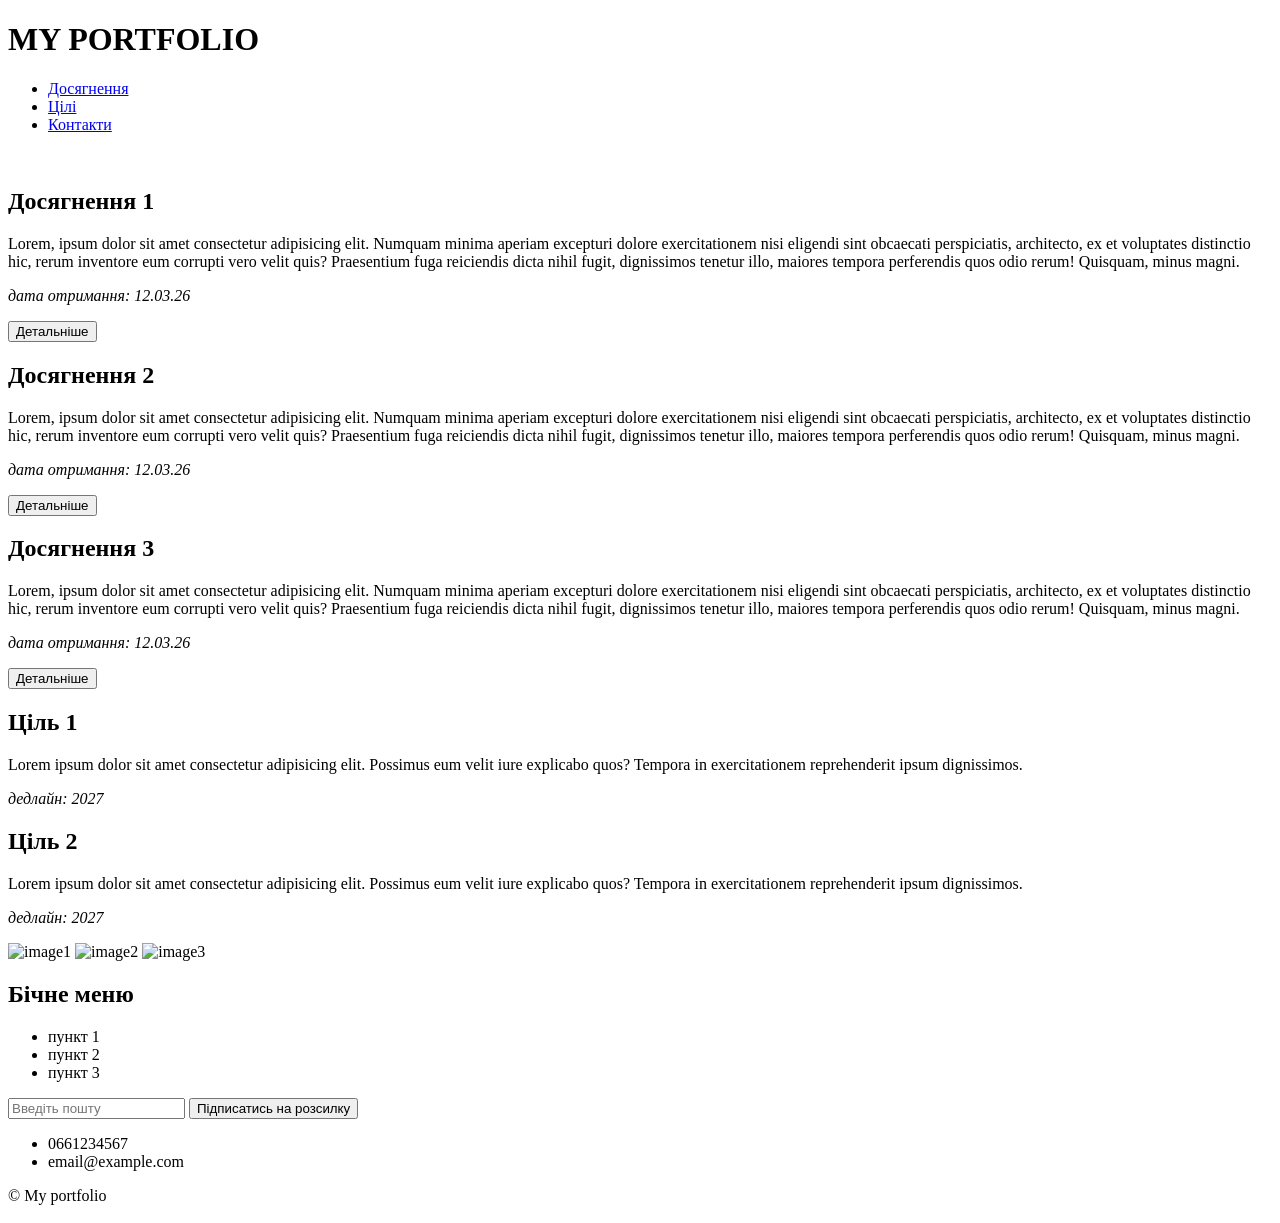
==== index.html @ c8e2ea29 "lab2" ====
<!doctype html>
<html lang="en">
  <head>
    <meta charset="UTF-8" />
    <meta name="viewport" content="width=device-width, initial-scale=1.0" />
    <title>Моє портфоліо</title>

    <style>
      html {
        scroll-behavior: smooth;
      }
    </style>
  </head>
  <body>
    <header>
      <h1>MY PORTFOLIO</h1>
      <nav>
        <ul>
          <li>
            <a href="#achievments"> Досягнення </a>
          </li>
          <li>
            <a href="#targets">Цілі</a>
          </li>
          <li>
            <a href="#contacts"> Контакти </a>
          </li>
        </ul>
      </nav>
      <div>
        <picture>
          <source
            media="(min-width: 1200px)"
            srcset="https://picsum.photos/1200/300"
          />
          <source
            media="(min-width: 800px)"
            srcset="https://picsum.photos/800/400"
          />
          <source
            media="(min-width: 600px)"
            srcset="https://picsum.photos/600/600"
          />
          <img src="https://picsum.photos/1400/400" style="width: auto" />
        </picture>
      </div>
    </header>

    <main>
      <!-- Секція 1 мої досягнення -->
      <section id="achievments">
        <article>
          <h2>Досягнення 1</h2>
          <p>
            Lorem, ipsum dolor sit amet consectetur adipisicing elit. Numquam
            minima aperiam excepturi dolore exercitationem nisi eligendi sint
            obcaecati perspiciatis, architecto, ex et voluptates distinctio hic,
            rerum inventore eum corrupti vero velit quis? Praesentium fuga
            reiciendis dicta nihil fugit, dignissimos tenetur illo, maiores
            tempora perferendis quos odio rerum! Quisquam, minus magni.
          </p>
          <p>
            <i> дата отримання: 12.03.26 </i>
          </p>
          <div>
            <button type="button">Детальніше</button>
          </div>
        </article>
        <article>
          <h2>Досягнення 2</h2>
          <p>
            Lorem, ipsum dolor sit amet consectetur adipisicing elit. Numquam
            minima aperiam excepturi dolore exercitationem nisi eligendi sint
            obcaecati perspiciatis, architecto, ex et voluptates distinctio hic,
            rerum inventore eum corrupti vero velit quis? Praesentium fuga
            reiciendis dicta nihil fugit, dignissimos tenetur illo, maiores
            tempora perferendis quos odio rerum! Quisquam, minus magni.
          </p>
          <p>
            <i> дата отримання: 12.03.26 </i>
          </p>
          <div>
            <button type="button">Детальніше</button>
          </div>
        </article>
        <article>
          <h2>Досягнення 3</h2>
          <p>
            Lorem, ipsum dolor sit amet consectetur adipisicing elit. Numquam
            minima aperiam excepturi dolore exercitationem nisi eligendi sint
            obcaecati perspiciatis, architecto, ex et voluptates distinctio hic,
            rerum inventore eum corrupti vero velit quis? Praesentium fuga
            reiciendis dicta nihil fugit, dignissimos tenetur illo, maiores
            tempora perferendis quos odio rerum! Quisquam, minus magni.
          </p>
          <p>
            <i> дата отримання: 12.03.26 </i>
          </p>
          <div>
            <button type="button">Детальніше</button>
          </div>
        </article>
      </section>

      <!-- Секція 2 мої цілі -->
      <section id="targets">
        <article>
          <h2>Ціль 1</h2>
          <p>
            Lorem ipsum dolor sit amet consectetur adipisicing elit. Possimus
            eum velit iure explicabo quos? Tempora in exercitationem
            reprehenderit ipsum dignissimos.
          </p>
          <p><i>дедлайн: 2027</i></p>
        </article>
        <article>
          <h2>Ціль 2</h2>
          <p>
            Lorem ipsum dolor sit amet consectetur adipisicing elit. Possimus
            eum velit iure explicabo quos? Tempora in exercitationem
            reprehenderit ipsum dignissimos.
          </p>
          <p><i>дедлайн: 2027</i></p>
        </article>
      </section>

      <section id="gallery">
        <img src="https://picsum.photos/400/400" alt="image1" />
        <img src="https://picsum.photos/400/400" alt="image2" />
        <img src="https://picsum.photos/400/400" alt="image3" />
      </section>
    </main>

    <!-- Бічне меню -->
    <aside>
      <h2>Бічне меню</h2>
      <ul>
        <li>пункт 1</li>
        <li>пункт 2</li>
        <li>пункт 3</li>
      </ul>
    </aside>

    <footer>
      <div>
        <!-- форма опитування -->
        <form>
          <label for="email">
            <input
              type="email"
              name="email"
              id="email"
              placeholder="Введіть пошту"
            />
          </label>
          <input type="button" value="Підписатись на розсилку" />
        </form>
      </div>

      <div>
        <!-- контакти-->
        <ul id="contacts">
          <li>0661234567</li>
          <li>email@example.com</li>
        </ul>
      </div>

      <p>&copy; My portfolio</p>
    </footer>
  </body>
</html>
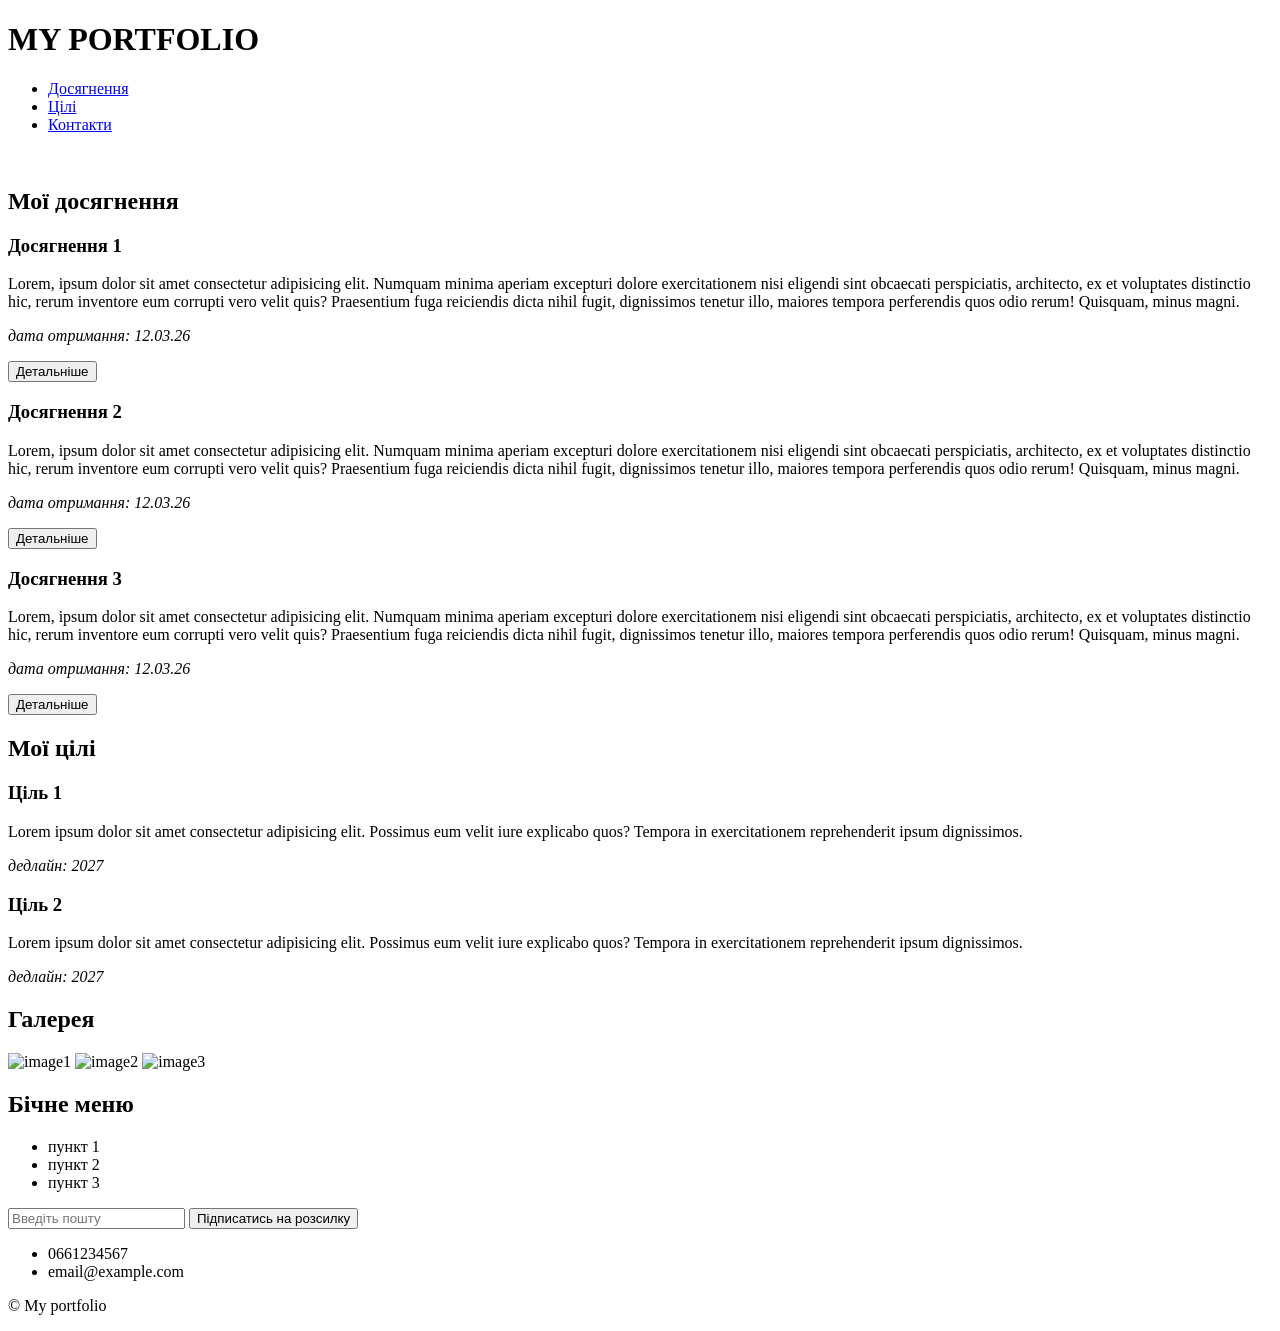
==== commit 6c083f70: "lab2" ====
--- a/index.html
+++ b/index.html
@@ -1,5 +1,5 @@
 <!doctype html>
-<html lang="en">
+<html lang="zxx">
   <head>
     <meta charset="UTF-8" />
     <meta name="viewport" content="width=device-width, initial-scale=1.0" />
@@ -41,7 +41,11 @@
             media="(min-width: 600px)"
             srcset="https://picsum.photos/600/600"
           />
-          <img src="https://picsum.photos/1400/400" style="width: auto" />
+          <img
+            src="https://picsum.photos/1400/400"
+            style="width: auto"
+            alt="banner"
+          />
         </picture>
       </div>
     </header>
@@ -49,8 +53,9 @@
     <main>
       <!-- Секція 1 мої досягнення -->
       <section id="achievments">
+        <h2>Мої досягнення</h2>
         <article>
-          <h2>Досягнення 1</h2>
+          <h3>Досягнення 1</h3>
           <p>
             Lorem, ipsum dolor sit amet consectetur adipisicing elit. Numquam
             minima aperiam excepturi dolore exercitationem nisi eligendi sint
@@ -67,7 +72,7 @@
           </div>
         </article>
         <article>
-          <h2>Досягнення 2</h2>
+          <h3>Досягнення 2</h3>
           <p>
             Lorem, ipsum dolor sit amet consectetur adipisicing elit. Numquam
             minima aperiam excepturi dolore exercitationem nisi eligendi sint
@@ -84,7 +89,7 @@
           </div>
         </article>
         <article>
-          <h2>Досягнення 3</h2>
+          <h3>Досягнення 3</h3>
           <p>
             Lorem, ipsum dolor sit amet consectetur adipisicing elit. Numquam
             minima aperiam excepturi dolore exercitationem nisi eligendi sint
@@ -104,8 +109,9 @@
 
       <!-- Секція 2 мої цілі -->
       <section id="targets">
+        <h2>Мої цілі</h2>
         <article>
-          <h2>Ціль 1</h2>
+          <h3>Ціль 1</h3>
           <p>
             Lorem ipsum dolor sit amet consectetur adipisicing elit. Possimus
             eum velit iure explicabo quos? Tempora in exercitationem
@@ -114,7 +120,7 @@
           <p><i>дедлайн: 2027</i></p>
         </article>
         <article>
-          <h2>Ціль 2</h2>
+          <h3>Ціль 2</h3>
           <p>
             Lorem ipsum dolor sit amet consectetur adipisicing elit. Possimus
             eum velit iure explicabo quos? Tempora in exercitationem
@@ -125,6 +131,7 @@
       </section>
 
       <section id="gallery">
+        <h2>Галерея</h2>
         <img src="https://picsum.photos/400/400" alt="image1" />
         <img src="https://picsum.photos/400/400" alt="image2" />
         <img src="https://picsum.photos/400/400" alt="image3" />
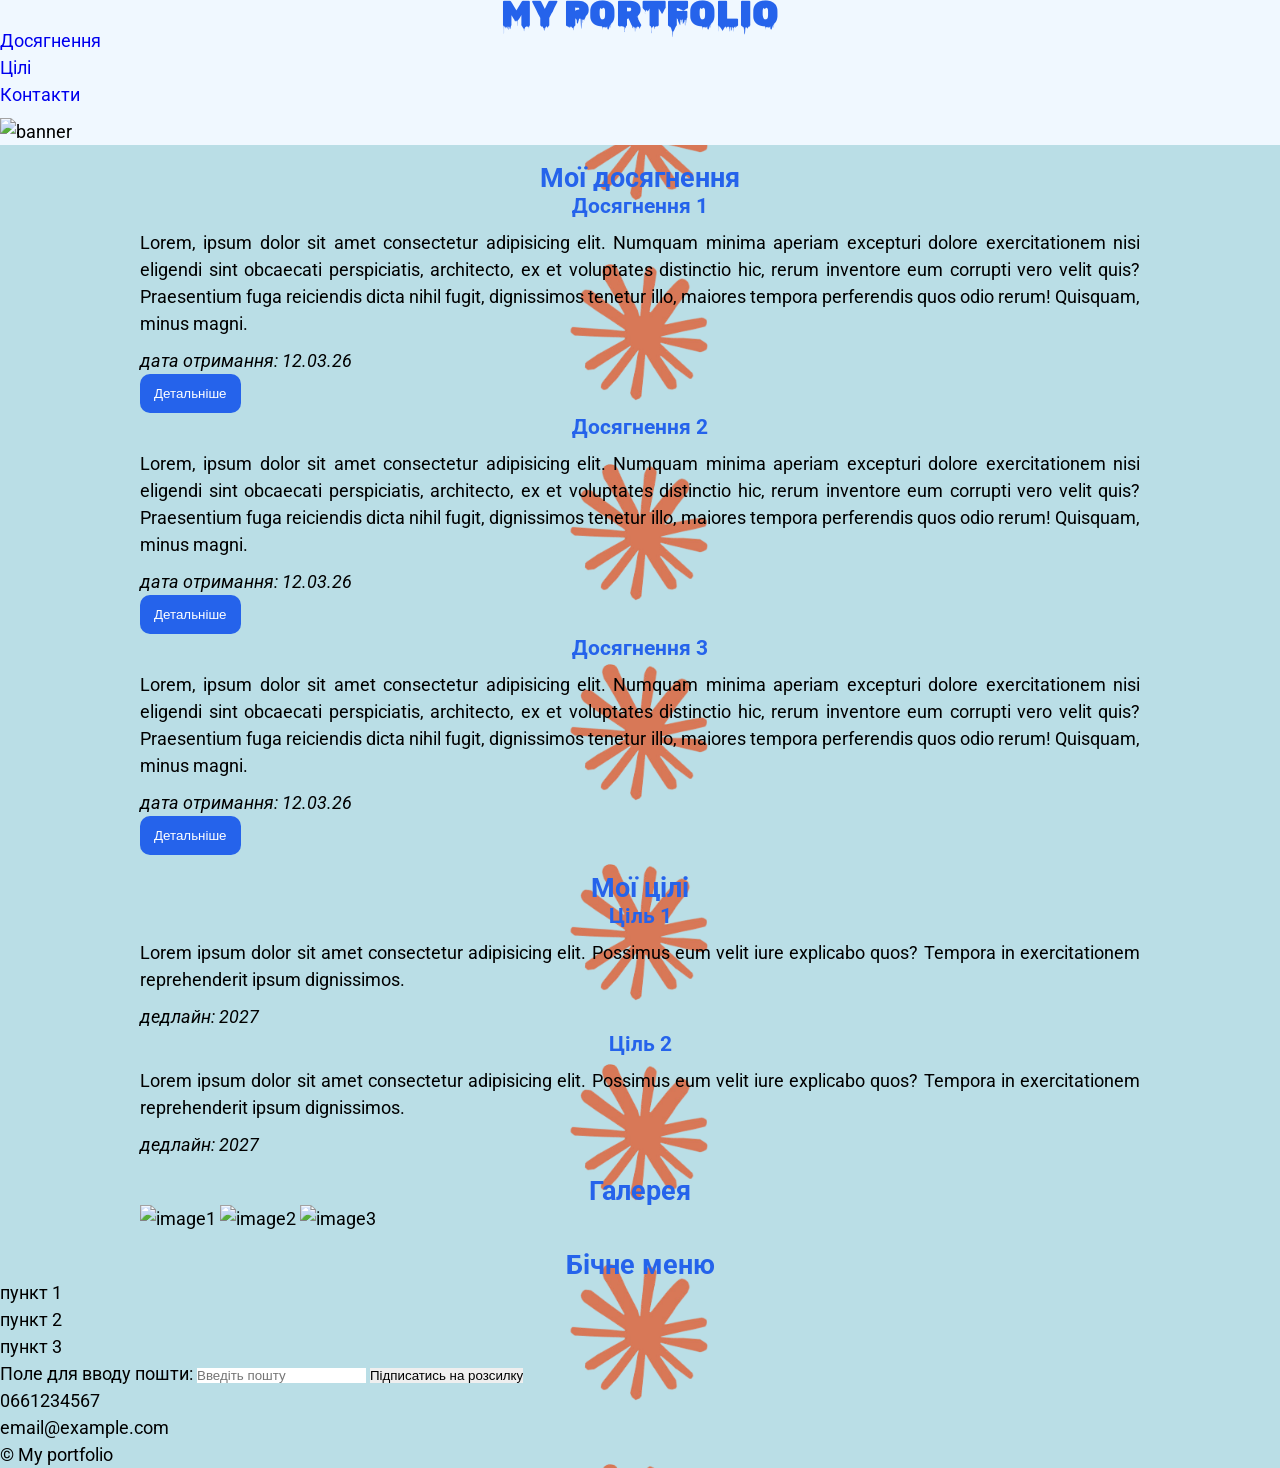
==== commit b4d7d06d: "css" ====
--- a/index.html
+++ b/index.html
@@ -5,16 +5,19 @@
     <meta name="viewport" content="width=device-width, initial-scale=1.0" />
     <title>Моє портфоліо</title>
 
-    <style>
-      html {
-        scroll-behavior: smooth;
-      }
-    </style>
+    <link rel="preconnect" href="https://fonts.googleapis.com" />
+    <link rel="preconnect" href="https://fonts.gstatic.com" crossorigin />
+    <link
+      href="https://fonts.googleapis.com/css2?family=Roboto:ital,wght@0,100..900;1,100..900&family=Rubik+Wet+Paint&display=swap"
+      rel="stylesheet"
+    />
+
+    <link rel="stylesheet" href="./assets/css/style.css" />
   </head>
   <body>
     <header>
-      <h1>MY PORTFOLIO</h1>
-      <nav>
+      <h1 class="text-logo">MY PORTFOLIO</h1>
+      <nav class="nav">
         <ul>
           <li>
             <a href="#achievments"> Досягнення </a>
@@ -27,8 +30,8 @@
           </li>
         </ul>
       </nav>
-      <div>
-        <picture>
+      <div class="banner">
+        <!-- <picture>
           <source
             media="(min-width: 1200px)"
             srcset="https://picsum.photos/1200/300"
@@ -46,17 +49,18 @@
             style="width: auto"
             alt="banner"
           />
-        </picture>
+        </picture> -->
+        <img src="https://picsum.photos/1200/300" alt="banner" />
       </div>
     </header>
 
     <main>
       <!-- Секція 1 мої досягнення -->
       <section id="achievments">
-        <h2>Мої досягнення</h2>
+        <h2 class="text-simple-bold">Мої досягнення</h2>
         <article>
-          <h3>Досягнення 1</h3>
-          <p>
+          <h3 class="text-simple-bold">Досягнення 1</h3>
+          <p class="text-block">
             Lorem, ipsum dolor sit amet consectetur adipisicing elit. Numquam
             minima aperiam excepturi dolore exercitationem nisi eligendi sint
             obcaecati perspiciatis, architecto, ex et voluptates distinctio hic,
@@ -72,8 +76,8 @@
           </div>
         </article>
         <article>
-          <h3>Досягнення 2</h3>
-          <p>
+          <h3 class="text-simple-bold">Досягнення 2</h3>
+          <p class="text-block">
             Lorem, ipsum dolor sit amet consectetur adipisicing elit. Numquam
             minima aperiam excepturi dolore exercitationem nisi eligendi sint
             obcaecati perspiciatis, architecto, ex et voluptates distinctio hic,
@@ -89,8 +93,8 @@
           </div>
         </article>
         <article>
-          <h3>Досягнення 3</h3>
-          <p>
+          <h3 class="text-simple-bold">Досягнення 3</h3>
+          <p class="text-block">
             Lorem, ipsum dolor sit amet consectetur adipisicing elit. Numquam
             minima aperiam excepturi dolore exercitationem nisi eligendi sint
             obcaecati perspiciatis, architecto, ex et voluptates distinctio hic,
@@ -109,10 +113,10 @@
 
       <!-- Секція 2 мої цілі -->
       <section id="targets">
-        <h2>Мої цілі</h2>
+        <h2 class="text-simple-bold">Мої цілі</h2>
         <article>
           <h3>Ціль 1</h3>
-          <p>
+          <p class="text-block">
             Lorem ipsum dolor sit amet consectetur adipisicing elit. Possimus
             eum velit iure explicabo quos? Tempora in exercitationem
             reprehenderit ipsum dignissimos.
@@ -120,8 +124,8 @@
           <p><i>дедлайн: 2027</i></p>
         </article>
         <article>
-          <h3>Ціль 2</h3>
-          <p>
+          <h3 class="text-simple-bold">Ціль 2</h3>
+          <p class="text-block">
             Lorem ipsum dolor sit amet consectetur adipisicing elit. Possimus
             eum velit iure explicabo quos? Tempora in exercitationem
             reprehenderit ipsum dignissimos.
@@ -131,7 +135,7 @@
       </section>
 
       <section id="gallery">
-        <h2>Галерея</h2>
+        <h2 class="text-simple-bold">Галерея</h2>
         <img src="https://picsum.photos/400/400" alt="image1" />
         <img src="https://picsum.photos/400/400" alt="image2" />
         <img src="https://picsum.photos/400/400" alt="image3" />
@@ -153,6 +157,7 @@
         <!-- форма опитування -->
         <form>
           <label for="email">
+            Поле для вводу пошти:
             <input
               type="email"
               name="email"
--- a/assets/css/style.css
+++ b/assets/css/style.css
@@ -0,0 +1,107 @@
+:root {
+  /* змінні, які можна використовувати в усьому документі */
+  --primary-color: #2563eb; /* Ваш фірмовий синій */
+  --primary-color-hover: #81a2ea; /* Ваш фірмовий синій при наведенні на елемент */
+  --accent-color: #f59e0b; /* Акцентний помаранчевий */
+}
+* {
+  margin: 0; /* скидаємо відступи */
+  padding: 0; /* скидаємо відступи */
+  box-sizing: border-box; /* робимо так, щоб відступи не впливали на розмір */
+  text-decoration: none !important; /* скидаємо оформлення посилань */
+  list-style: none !important; /* скидаємо оформлення списків */
+  border: 0; /* скидаємо рамки */
+  outline: none; /* скидаємо рамки */
+  text-align: justify;
+}
+
+html {
+  scroll-behavior: smooth;
+}
+
+body {
+  font-family: "Roboto", sans-serif;
+  font-size: 18px;
+  line-height: 150%;
+  background-color: #badee6;
+  /* Для прикладу застосуємо фонове зображення */
+  background-image: url("../img/bg.png"); /* шлях до зображення */
+  background-size: 200px 200px; /* розмір зображення */
+  background-repeat: repeat-y; /* повторення зображення */
+  background-position: center; /* положення зображення */
+  position: relative;
+}
+
+header {
+  position: sticky;
+  top: 0;
+  background-color: aliceblue;
+}
+
+.text-logo {
+  font-family: "Rubik Wet Paint", system-ui;
+  font-weight: 400;
+  font-style: normal;
+}
+
+.text-simple {
+  font-family: "Roboto", sans-serif;
+  font-optical-sizing: auto;
+  font-weight: 400;
+  font-style: normal;
+  font-variation-settings: "wdth" 100;
+}
+
+.text-simple-bold {
+  font-family: "Roboto", sans-serif;
+  font-optical-sizing: auto;
+  font-weight: 700;
+  font-style: normal;
+  font-variation-settings: "wdth" 100;
+}
+
+h1,
+h2,
+h3 {
+  text-align: center;
+  color: var(--primary-color); /* використання змінної */
+}
+
+section {
+  width: 1000px;
+  /* margin-top: 20px;
+  margin-bottom: 20px;
+  margin-left: auto;
+  margin-right: auto; */
+
+  margin: 20px auto 20px auto; /* короткий запис */
+}
+
+.text-block {
+  /* блок з текстом */
+  margin-top: 10px;
+  margin-bottom: 10px;
+}
+
+.banner {
+  width: 100%;
+  margin-top: 10px;
+}
+
+.banner img {
+  width: 100%;
+  height: 200px;
+  object-fit: cover;
+}
+
+button {
+  padding: 12px 14px;
+  border-radius: 10px;
+  background-color: var(--primary-color);
+  color: white;
+  cursor: pointer;
+}
+
+button:hover {
+  background-color: var(--primary-color-hover);
+}
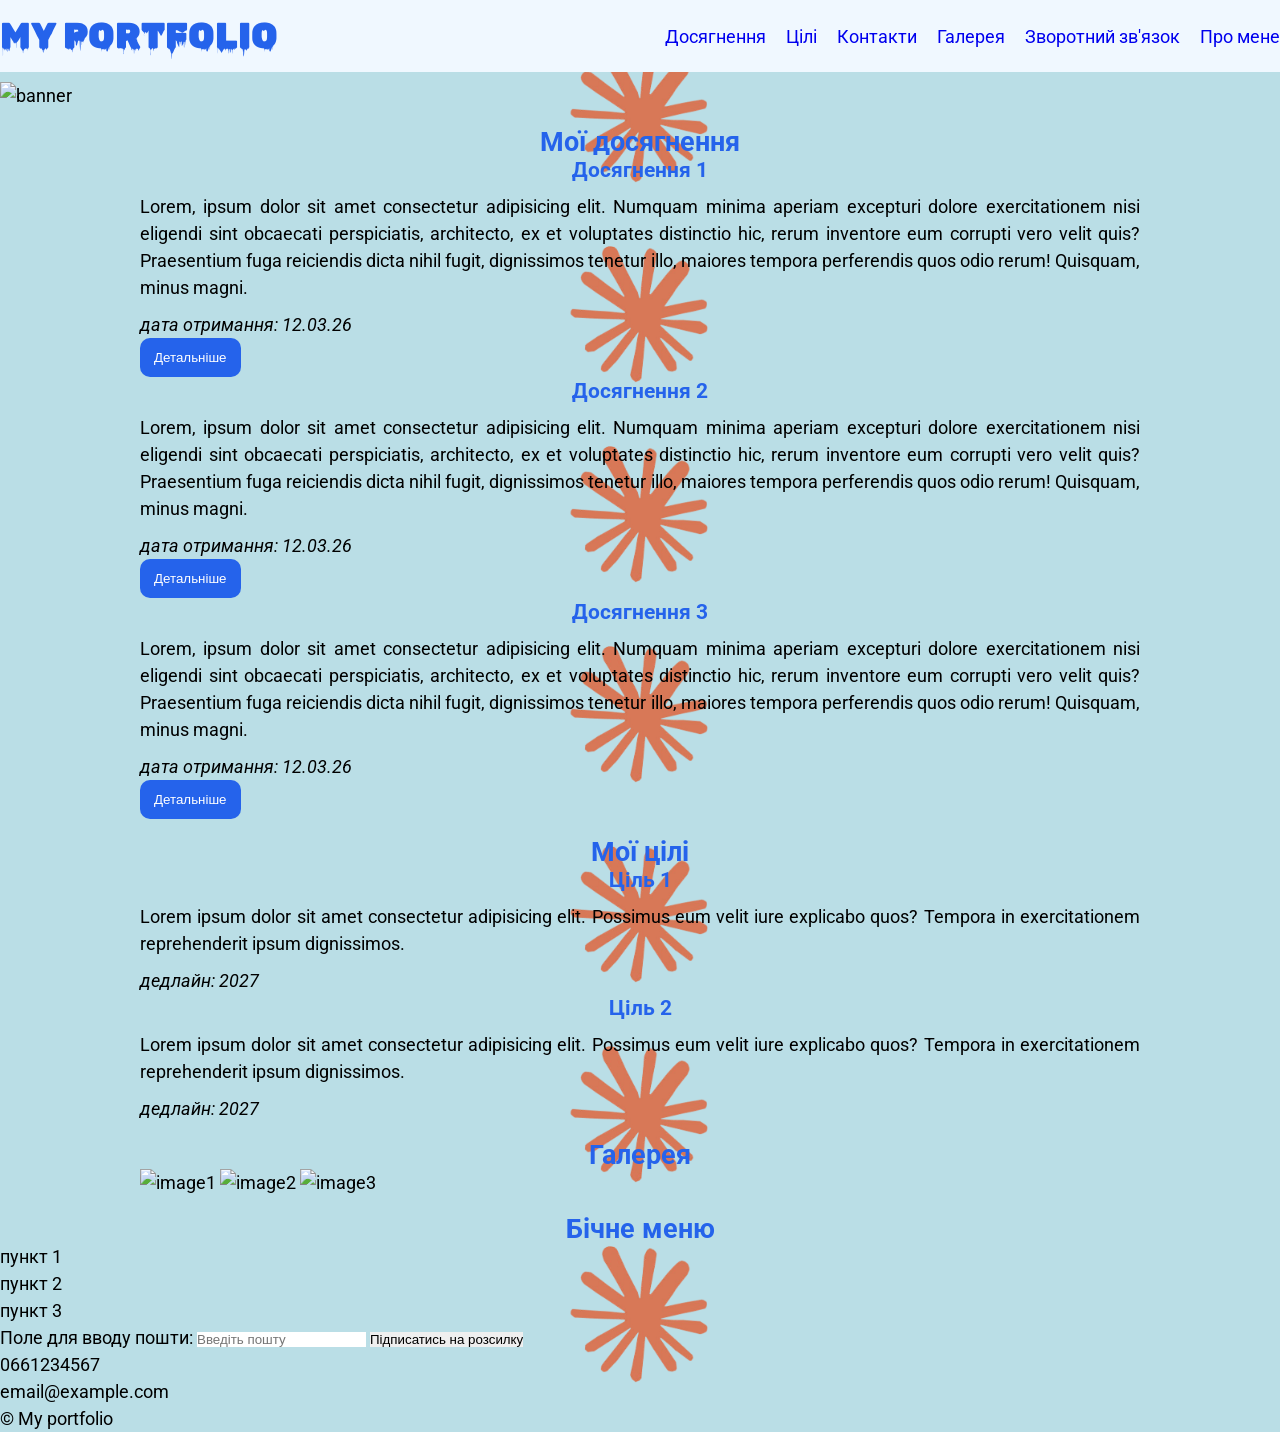
==== commit 5ff7c195: "lab4" ====
--- a/index.html
+++ b/index.html
@@ -15,23 +15,32 @@
     <link rel="stylesheet" href="./assets/css/style.css" />
   </head>
   <body>
-    <header>
+    <header class="header">
       <h1 class="text-logo">MY PORTFOLIO</h1>
-      <nav class="nav">
-        <ul>
-          <li>
-            <a href="#achievments"> Досягнення </a>
-          </li>
-          <li>
-            <a href="#targets">Цілі</a>
-          </li>
-          <li>
-            <a href="#contacts"> Контакти </a>
-          </li>
-        </ul>
-      </nav>
-      <div class="banner">
-        <!-- <picture>
+      <ul class="nav-bar">
+        <li class="nav-bar-item">
+          <a href="#achievments" class="nav-bar-item-link"> Досягнення </a>
+        </li>
+        <li class="nav-bar-item">
+          <a href="#targets" class="nav-bar-item-link">Цілі</a>
+        </li>
+        <li class="nav-bar-item">
+          <a href="#contacts" class="nav-bar-item-link"> Контакти </a>
+        </li>
+        <li class="nav-bar-item">
+          <a href="#gallery" class="nav-bar-item-link"> Галерея </a>
+        </li>
+        <li class="nav-bar-item">
+          <a href="#feedback" class="nav-bar-item-link"> Зворотний зв'язок </a>
+        </li>
+        <li class="nav-bar-item">
+          <a href="#about" class="nav-bar-item-link"> Про мене </a>
+        </li>
+      </ul>
+    </header>
+
+    <div class="banner">
+      <!-- <picture>
           <source
             media="(min-width: 1200px)"
             srcset="https://picsum.photos/1200/300"
@@ -50,9 +59,8 @@
             alt="banner"
           />
         </picture> -->
-        <img src="https://picsum.photos/1200/300" alt="banner" />
-      </div>
-    </header>
+      <img src="https://picsum.photos/1200/300" alt="banner" />
+    </div>
 
     <main>
       <!-- Секція 1 мої досягнення -->
--- a/assets/css/style.css
+++ b/assets/css/style.css
@@ -33,8 +33,6 @@
 }
 
 header {
-  position: sticky;
-  top: 0;
   background-color: aliceblue;
 }
 
@@ -42,6 +40,8 @@
   font-family: "Rubik Wet Paint", system-ui;
   font-weight: 400;
   font-style: normal;
+  line-height: 200%;
+  text-wrap: nowrap;
 }
 
 .text-simple {
@@ -105,3 +105,19 @@
 button:hover {
   background-color: var(--primary-color-hover);
 }
+
+.header {
+  display: flex;
+  flex-direction: row;
+  flex-wrap: nowrap;
+  justify-content: space-between;
+  gap: 20px;
+}
+
+.nav-bar {
+  display: flex;
+  flex-direction: row;
+  flex-wrap: wrap;
+  align-content: center;
+  gap: 20px;
+}
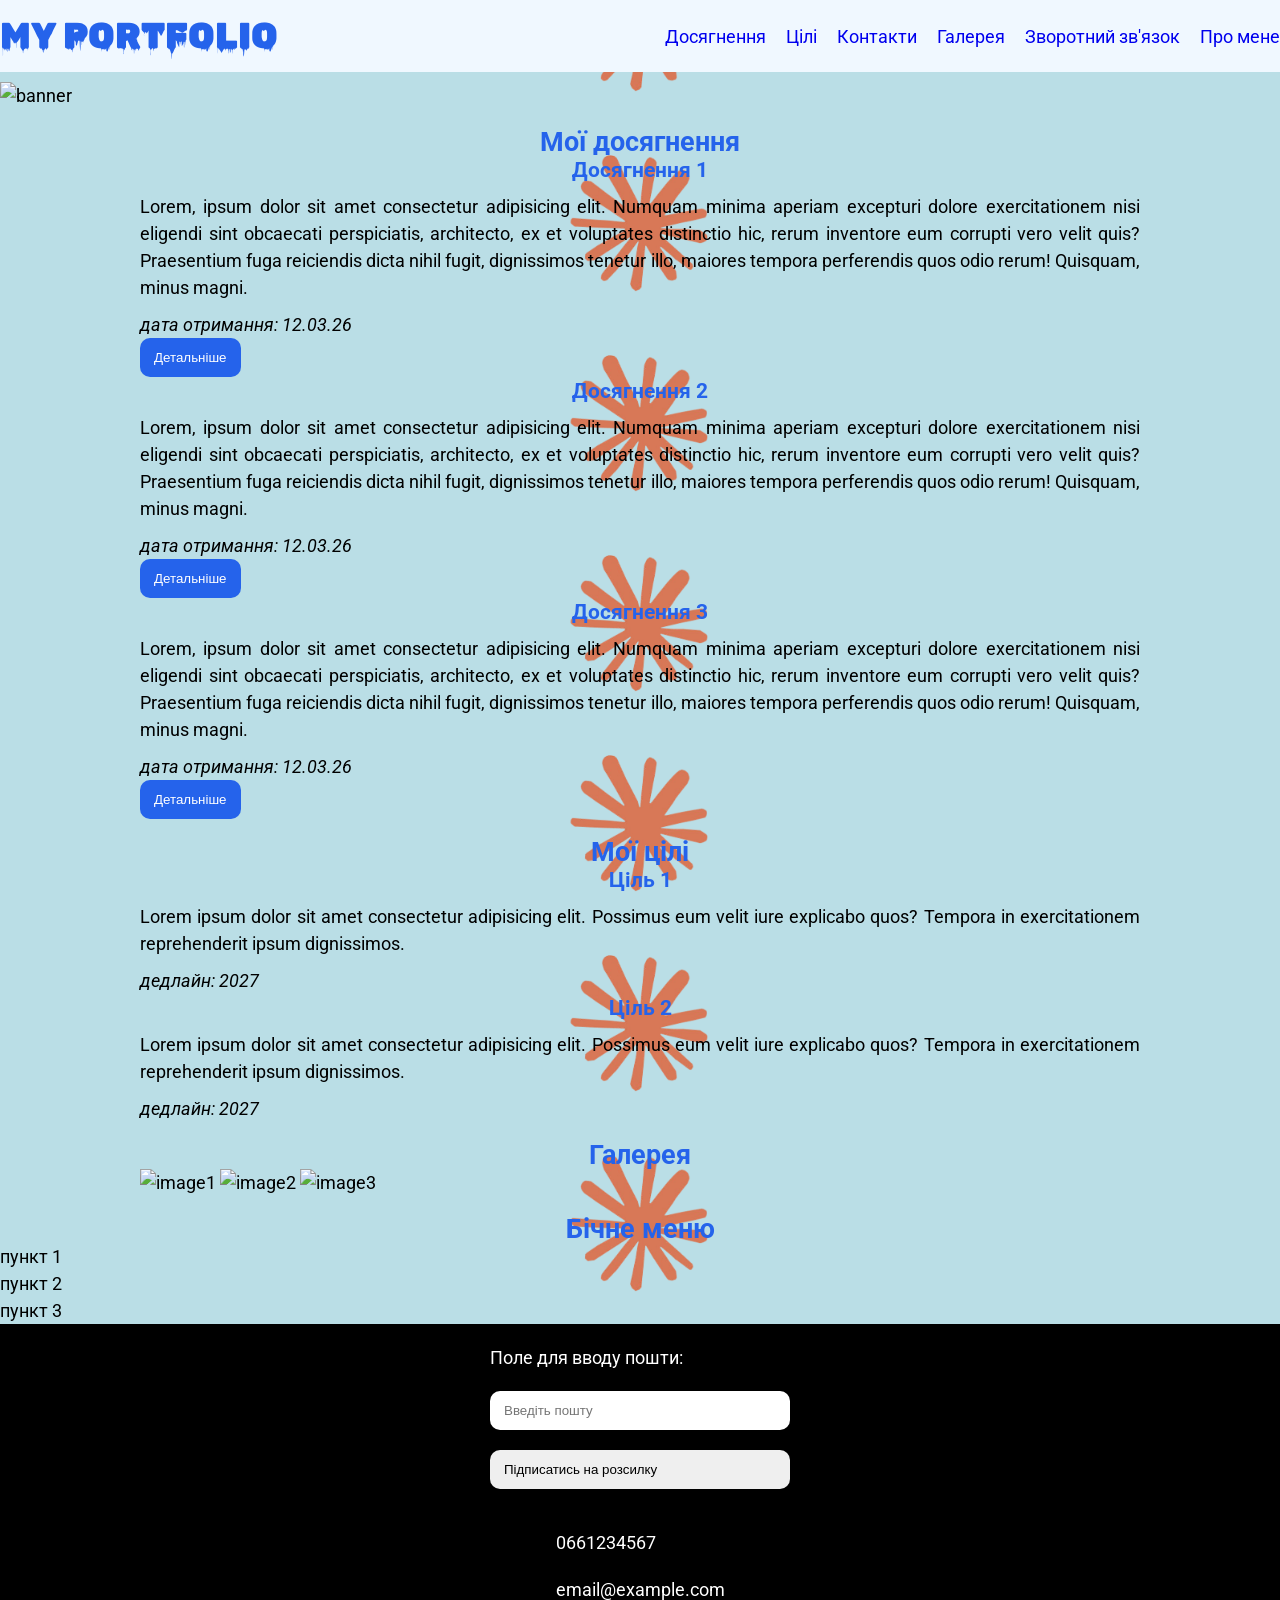
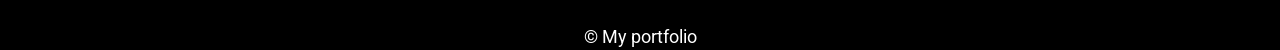
==== commit c3391109: "lab4" ====
--- a/index.html
+++ b/index.html
@@ -161,31 +161,24 @@
     </aside>
 
     <footer>
-      <div>
-        <!-- форма опитування -->
-        <form>
-          <label for="email">
-            Поле для вводу пошти:
-            <input
-              type="email"
-              name="email"
-              id="email"
-              placeholder="Введіть пошту"
-            />
-          </label>
-          <input type="button" value="Підписатись на розсилку" />
-        </form>
-      </div>
+      <!-- форма опитування -->
+      <form class="footer-form">
+        <label for="email"> Поле для вводу пошти: </label>
+        <input
+          type="email"
+          name="email"
+          id="email"
+          placeholder="Введіть пошту"
+        />
+        <input type="button" value="Підписатись на розсилку" />
+      </form>
 
-      <div>
-        <!-- контакти-->
-        <ul id="contacts">
-          <li>0661234567</li>
-          <li>email@example.com</li>
-        </ul>
-      </div>
+      <ul id="contacts">
+        <li>0661234567</li>
+        <li>email@example.com</li>
+      </ul>
 
-      <p>&copy; My portfolio</p>
+      <p class="copy">&copy; My portfolio</p>
     </footer>
   </body>
 </html>
--- a/assets/css/style.css
+++ b/assets/css/style.css
@@ -3,6 +3,8 @@
   --primary-color: #2563eb; /* Ваш фірмовий синій */
   --primary-color-hover: #81a2ea; /* Ваш фірмовий синій при наведенні на елемент */
   --accent-color: #f59e0b; /* Акцентний помаранчевий */
+  --footer-color: #000000;
+  --footer-text-color: #ffffff;
 }
 * {
   margin: 0; /* скидаємо відступи */
@@ -121,3 +123,46 @@
   align-content: center;
   gap: 20px;
 }
+
+.nav-bar-item-link:hover {
+  background-color: var(--primary-color);
+  color: var(--footer-text-color);
+}
+
+footer {
+  display: flex;
+  flex-direction: column;
+  justify-content: space-between;
+  gap: 20px;
+  background-color: var(--footer-color);
+  color: var(--footer-text-color);
+  text-align: center;
+}
+
+.footer-form {
+  width: 300px;
+  margin: 20px auto;
+  display: flex;
+  flex-direction: column;
+  justify-content: space-between;
+  gap: 20px;
+}
+
+input {
+  padding: 12px 14px;
+  border-radius: 10px;
+  cursor: pointer;
+}
+
+#contacts {
+  text-align: center;
+  margin: 0 auto;
+  display: flex;
+  flex-direction: column;
+  justify-content: space-between;
+  gap: 20px;
+}
+
+.copy {
+  margin: 0 auto;
+}
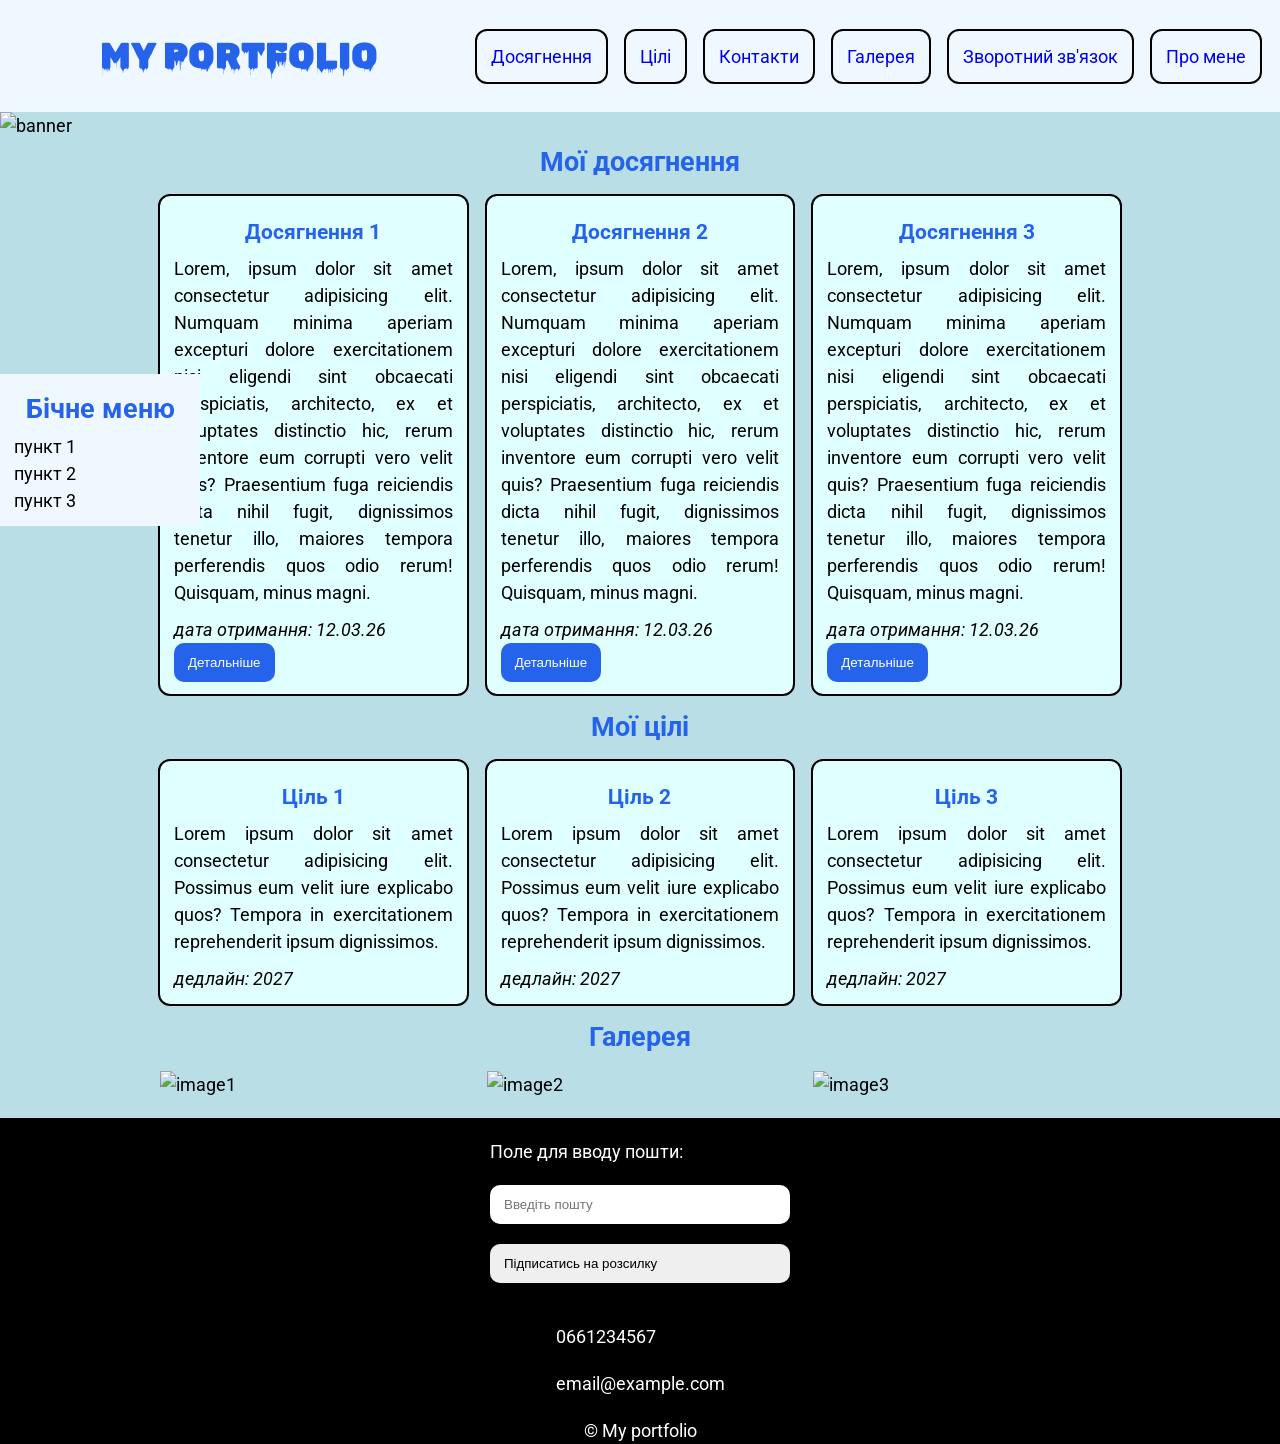
==== commit fa83237f: "add grid css" ====
--- a/index.html
+++ b/index.html
@@ -1,46 +1,47 @@
 <!doctype html>
 <html lang="zxx">
-  <head>
-    <meta charset="UTF-8" />
-    <meta name="viewport" content="width=device-width, initial-scale=1.0" />
-    <title>Моє портфоліо</title>
 
-    <link rel="preconnect" href="https://fonts.googleapis.com" />
-    <link rel="preconnect" href="https://fonts.gstatic.com" crossorigin />
-    <link
-      href="https://fonts.googleapis.com/css2?family=Roboto:ital,wght@0,100..900;1,100..900&family=Rubik+Wet+Paint&display=swap"
-      rel="stylesheet"
-    />
+<head>
+  <meta charset="UTF-8" />
+  <meta name="viewport" content="width=device-width, initial-scale=1.0" />
+  <title>Моє портфоліо</title>
 
-    <link rel="stylesheet" href="./assets/css/style.css" />
-  </head>
-  <body>
-    <header class="header">
-      <h1 class="text-logo">MY PORTFOLIO</h1>
-      <ul class="nav-bar">
-        <li class="nav-bar-item">
-          <a href="#achievments" class="nav-bar-item-link"> Досягнення </a>
-        </li>
-        <li class="nav-bar-item">
-          <a href="#targets" class="nav-bar-item-link">Цілі</a>
-        </li>
-        <li class="nav-bar-item">
-          <a href="#contacts" class="nav-bar-item-link"> Контакти </a>
-        </li>
-        <li class="nav-bar-item">
-          <a href="#gallery" class="nav-bar-item-link"> Галерея </a>
-        </li>
-        <li class="nav-bar-item">
-          <a href="#feedback" class="nav-bar-item-link"> Зворотний зв'язок </a>
-        </li>
-        <li class="nav-bar-item">
-          <a href="#about" class="nav-bar-item-link"> Про мене </a>
-        </li>
-      </ul>
-    </header>
+  <link rel="preconnect" href="https://fonts.googleapis.com" />
+  <link rel="preconnect" href="https://fonts.gstatic.com" crossorigin />
+  <link
+    href="https://fonts.googleapis.com/css2?family=Roboto:ital,wght@0,100..900;1,100..900&family=Rubik+Wet+Paint&display=swap"
+    rel="stylesheet" />
 
-    <div class="banner">
-      <!-- <picture>
+  <link rel="stylesheet" href="./assets/css/style.css" />
+</head>
+
+<body>
+  <header class="header">
+    <h1 class="text-logo">MY PORTFOLIO</h1>
+    <ul class="nav-bar">
+      <li class="nav-bar-item">
+        <a href="#achievments" class="nav-bar-item-link"> Досягнення </a>
+      </li>
+      <li class="nav-bar-item">
+        <a href="#targets" class="nav-bar-item-link">Цілі</a>
+      </li>
+      <li class="nav-bar-item">
+        <a href="#contacts" class="nav-bar-item-link"> Контакти </a>
+      </li>
+      <li class="nav-bar-item">
+        <a href="#gallery" class="nav-bar-item-link"> Галерея </a>
+      </li>
+      <li class="nav-bar-item">
+        <a href="#feedback" class="nav-bar-item-link"> Зворотний зв'язок </a>
+      </li>
+      <li class="nav-bar-item">
+        <a href="#about" class="nav-bar-item-link"> Про мене </a>
+      </li>
+    </ul>
+  </header>
+
+  <div class="banner">
+    <!-- <picture>
           <source
             media="(min-width: 1200px)"
             srcset="https://picsum.photos/1200/300"
@@ -59,126 +60,132 @@
             alt="banner"
           />
         </picture> -->
-      <img src="https://picsum.photos/1200/300" alt="banner" />
-    </div>
+    <img src="https://picsum.photos/1200/300" alt="banner" />
+  </div>
 
-    <main>
-      <!-- Секція 1 мої досягнення -->
-      <section id="achievments">
-        <h2 class="text-simple-bold">Мої досягнення</h2>
-        <article>
-          <h3 class="text-simple-bold">Досягнення 1</h3>
-          <p class="text-block">
-            Lorem, ipsum dolor sit amet consectetur adipisicing elit. Numquam
-            minima aperiam excepturi dolore exercitationem nisi eligendi sint
-            obcaecati perspiciatis, architecto, ex et voluptates distinctio hic,
-            rerum inventore eum corrupti vero velit quis? Praesentium fuga
-            reiciendis dicta nihil fugit, dignissimos tenetur illo, maiores
-            tempora perferendis quos odio rerum! Quisquam, minus magni.
-          </p>
-          <p>
-            <i> дата отримання: 12.03.26 </i>
-          </p>
-          <div>
-            <button type="button">Детальніше</button>
-          </div>
-        </article>
-        <article>
-          <h3 class="text-simple-bold">Досягнення 2</h3>
-          <p class="text-block">
-            Lorem, ipsum dolor sit amet consectetur adipisicing elit. Numquam
-            minima aperiam excepturi dolore exercitationem nisi eligendi sint
-            obcaecati perspiciatis, architecto, ex et voluptates distinctio hic,
-            rerum inventore eum corrupti vero velit quis? Praesentium fuga
-            reiciendis dicta nihil fugit, dignissimos tenetur illo, maiores
-            tempora perferendis quos odio rerum! Quisquam, minus magni.
-          </p>
-          <p>
-            <i> дата отримання: 12.03.26 </i>
-          </p>
-          <div>
-            <button type="button">Детальніше</button>
-          </div>
-        </article>
-        <article>
-          <h3 class="text-simple-bold">Досягнення 3</h3>
-          <p class="text-block">
-            Lorem, ipsum dolor sit amet consectetur adipisicing elit. Numquam
-            minima aperiam excepturi dolore exercitationem nisi eligendi sint
-            obcaecati perspiciatis, architecto, ex et voluptates distinctio hic,
-            rerum inventore eum corrupti vero velit quis? Praesentium fuga
-            reiciendis dicta nihil fugit, dignissimos tenetur illo, maiores
-            tempora perferendis quos odio rerum! Quisquam, minus magni.
-          </p>
-          <p>
-            <i> дата отримання: 12.03.26 </i>
-          </p>
-          <div>
-            <button type="button">Детальніше</button>
-          </div>
-        </article>
-      </section>
+  <main>
+    <!-- Секція 1 мої досягнення -->
+    <h2 class="text-simple-bold">Мої досягнення</h2>
+    <section id="achievments">
+      <article>
+        <h3 class="text-simple-bold">Досягнення 1</h3>
+        <p class="text-block">
+          Lorem, ipsum dolor sit amet consectetur adipisicing elit. Numquam
+          minima aperiam excepturi dolore exercitationem nisi eligendi sint
+          obcaecati perspiciatis, architecto, ex et voluptates distinctio hic,
+          rerum inventore eum corrupti vero velit quis? Praesentium fuga
+          reiciendis dicta nihil fugit, dignissimos tenetur illo, maiores
+          tempora perferendis quos odio rerum! Quisquam, minus magni.
+        </p>
+        <p>
+          <i> дата отримання: 12.03.26 </i>
+        </p>
+        <div>
+          <button type="button">Детальніше</button>
+        </div>
+      </article>
+      <article>
+        <h3 class="text-simple-bold">Досягнення 2</h3>
+        <p class="text-block">
+          Lorem, ipsum dolor sit amet consectetur adipisicing elit. Numquam
+          minima aperiam excepturi dolore exercitationem nisi eligendi sint
+          obcaecati perspiciatis, architecto, ex et voluptates distinctio hic,
+          rerum inventore eum corrupti vero velit quis? Praesentium fuga
+          reiciendis dicta nihil fugit, dignissimos tenetur illo, maiores
+          tempora perferendis quos odio rerum! Quisquam, minus magni.
+        </p>
+        <p>
+          <i> дата отримання: 12.03.26 </i>
+        </p>
+        <div>
+          <button type="button">Детальніше</button>
+        </div>
+      </article>
+      <article>
+        <h3 class="text-simple-bold">Досягнення 3</h3>
+        <p class="text-block">
+          Lorem, ipsum dolor sit amet consectetur adipisicing elit. Numquam
+          minima aperiam excepturi dolore exercitationem nisi eligendi sint
+          obcaecati perspiciatis, architecto, ex et voluptates distinctio hic,
+          rerum inventore eum corrupti vero velit quis? Praesentium fuga
+          reiciendis dicta nihil fugit, dignissimos tenetur illo, maiores
+          tempora perferendis quos odio rerum! Quisquam, minus magni.
+        </p>
+        <p>
+          <i> дата отримання: 12.03.26 </i>
+        </p>
+        <div>
+          <button type="button">Детальніше</button>
+        </div>
+      </article>
+    </section>
 
-      <!-- Секція 2 мої цілі -->
-      <section id="targets">
-        <h2 class="text-simple-bold">Мої цілі</h2>
-        <article>
-          <h3>Ціль 1</h3>
-          <p class="text-block">
-            Lorem ipsum dolor sit amet consectetur adipisicing elit. Possimus
-            eum velit iure explicabo quos? Tempora in exercitationem
-            reprehenderit ipsum dignissimos.
-          </p>
-          <p><i>дедлайн: 2027</i></p>
-        </article>
-        <article>
-          <h3 class="text-simple-bold">Ціль 2</h3>
-          <p class="text-block">
-            Lorem ipsum dolor sit amet consectetur adipisicing elit. Possimus
-            eum velit iure explicabo quos? Tempora in exercitationem
-            reprehenderit ipsum dignissimos.
-          </p>
-          <p><i>дедлайн: 2027</i></p>
-        </article>
-      </section>
+    <!-- Секція 2 мої цілі -->
+    <h2 class="text-simple-bold">Мої цілі</h2>
+    <section id="targets">
+      <article>
+        <h3 class="text-simple-bold">Ціль 1</h3>
+        <p class="text-block">
+          Lorem ipsum dolor sit amet consectetur adipisicing elit. Possimus
+          eum velit iure explicabo quos? Tempora in exercitationem
+          reprehenderit ipsum dignissimos.
+        </p>
+        <p><i>дедлайн: 2027</i></p>
+      </article>
+      <article>
+        <h3 class="text-simple-bold">Ціль 2</h3>
+        <p class="text-block">
+          Lorem ipsum dolor sit amet consectetur adipisicing elit. Possimus
+          eum velit iure explicabo quos? Tempora in exercitationem
+          reprehenderit ipsum dignissimos.
+        </p>
+        <p><i>дедлайн: 2027</i></p>
+      </article>
+      <article>
+        <h3 class="text-simple-bold">Ціль 3</h3>
+        <p class="text-block">
+          Lorem ipsum dolor sit amet consectetur adipisicing elit. Possimus
+          eum velit iure explicabo quos? Tempora in exercitationem
+          reprehenderit ipsum dignissimos.
+        </p>
+        <p><i>дедлайн: 2027</i></p>
+      </article>
+    </section>
 
-      <section id="gallery">
-        <h2 class="text-simple-bold">Галерея</h2>
-        <img src="https://picsum.photos/400/400" alt="image1" />
-        <img src="https://picsum.photos/400/400" alt="image2" />
-        <img src="https://picsum.photos/400/400" alt="image3" />
-      </section>
-    </main>
+    <h2 class="text-simple-bold">Галерея</h2>
+    <section id="gallery">
 
-    <!-- Бічне меню -->
-    <aside>
-      <h2>Бічне меню</h2>
-      <ul>
-        <li>пункт 1</li>
-        <li>пункт 2</li>
-        <li>пункт 3</li>
-      </ul>
-    </aside>
+      <img src="https://picsum.photos/400/400" alt="image1" />
+      <img src="https://picsum.photos/400/400" alt="image2" />
+      <img src="https://picsum.photos/400/400" alt="image3" />
+    </section>
+  </main>
 
-    <footer>
-      <!-- форма опитування -->
-      <form class="footer-form">
-        <label for="email"> Поле для вводу пошти: </label>
-        <input
-          type="email"
-          name="email"
-          id="email"
-          placeholder="Введіть пошту"
-        />
-        <input type="button" value="Підписатись на розсилку" />
-      </form>
+  <!-- Бічне меню -->
+  <aside>
+    <h2>Бічне меню</h2>
+    <ul>
+      <li>пункт 1</li>
+      <li>пункт 2</li>
+      <li>пункт 3</li>
+    </ul>
+  </aside>
 
-      <ul id="contacts">
-        <li>0661234567</li>
-        <li>email@example.com</li>
-      </ul>
+  <footer>
+    <!-- форма опитування -->
+    <form class="footer-form">
+      <label for="email"> Поле для вводу пошти: </label>
+      <input type="email" name="email" id="email" placeholder="Введіть пошту" />
+      <input type="button" value="Підписатись на розсилку" />
+    </form>
 
-      <p class="copy">&copy; My portfolio</p>
-    </footer>
-  </body>
-</html>
+    <ul id="contacts">
+      <li>0661234567</li>
+      <li>email@example.com</li>
+    </ul>
+
+    <p class="copy">&copy; My portfolio</p>
+  </footer>
+</body>
+
+</html>
--- a/assets/css/style.css
+++ b/assets/css/style.css
@@ -1,21 +1,38 @@
 :root {
   /* змінні, які можна використовувати в усьому документі */
-  --primary-color: #2563eb; /* Ваш фірмовий синій */
-  --primary-color-hover: #81a2ea; /* Ваш фірмовий синій при наведенні на елемент */
-  --accent-color: #f59e0b; /* Акцентний помаранчевий */
+  --primary-color: #2563eb;
+  /* Ваш фірмовий синій */
+  --primary-color-hover: #81a2ea;
+  /* Ваш фірмовий синій при наведенні на елемент */
+  --accent-color: #f59e0b;
+  /* Акцентний помаранчевий */
   --footer-color: #000000;
   --footer-text-color: #ffffff;
 }
+
 * {
-  margin: 0; /* скидаємо відступи */
-  padding: 0; /* скидаємо відступи */
-  box-sizing: border-box; /* робимо так, щоб відступи не впливали на розмір */
-  text-decoration: none !important; /* скидаємо оформлення посилань */
-  list-style: none !important; /* скидаємо оформлення списків */
-  border: 0; /* скидаємо рамки */
-  outline: none; /* скидаємо рамки */
+  margin: 0;
+  /* скидаємо відступи */
+  padding: 0;
+  /* скидаємо відступи */
+  box-sizing: border-box;
+  /* робимо так, щоб відступи не впливали на розмір */
+  text-decoration: none !important;
+  /* скидаємо оформлення посилань */
+  list-style: none !important;
+  /* скидаємо оформлення списків */
+  border: 0;
+  /* скидаємо рамки */
+  outline: none;
+  /* скидаємо рамки */
   text-align: justify;
 }
+
+img {
+  max-width: 100%;
+  height: auto;
+}
+
 
 html {
   scroll-behavior: smooth;
@@ -27,11 +44,25 @@
   line-height: 150%;
   background-color: #badee6;
   /* Для прикладу застосуємо фонове зображення */
-  background-image: url("../img/bg.png"); /* шлях до зображення */
-  background-size: 200px 200px; /* розмір зображення */
-  background-repeat: repeat-y; /* повторення зображення */
-  background-position: center; /* положення зображення */
+  /* background-image: url("../img/bg.png"); */
+  /* шлях до зображення */
+  /* background-size: 200px 200px; */
+  /* розмір зображення */
+  /* background-repeat: repeat-y; */
+  /* повторення зображення */
+  /* background-position: center; */
+  /* положення зображення */
   position: relative;
+}
+
+aside {
+  width: 200px;
+  background-color: aliceblue;
+  padding: 12px 14px;
+  position: fixed;
+  left: 0;
+  top: 50%;
+  transform: translateY(-50%);
 }
 
 header {
@@ -66,17 +97,25 @@
 h2,
 h3 {
   text-align: center;
-  color: var(--primary-color); /* використання змінної */
+  color: var(--primary-color);
+  margin: 10px auto;
 }
 
 section {
-  width: 1000px;
-  /* margin-top: 20px;
-  margin-bottom: 20px;
-  margin-left: auto;
-  margin-right: auto; */
-
-  margin: 20px auto 20px auto; /* короткий запис */
+  display: grid;
+  grid-template-columns: 1fr 1fr 1fr;
+  gap: 20px;
+  max-width: 1000px;
+  width: 100%;
+  padding: 0 20px;
+  margin: 20px auto;
+}
+
+article {
+  outline: 2px solid black;
+  padding: 12px 14px;
+  border-radius: 10px;
+  background-color: lightcyan;
 }
 
 .text-block {
@@ -87,7 +126,7 @@
 
 .banner {
   width: 100%;
-  margin-top: 10px;
+
 }
 
 .banner img {
@@ -111,9 +150,11 @@
 .header {
   display: flex;
   flex-direction: row;
-  flex-wrap: nowrap;
-  justify-content: space-between;
-  gap: 20px;
+  flex-wrap: wrap;
+  justify-content: space-between;
+  align-items: center;
+  gap: 20px;
+  padding: 10px 20px;
 }
 
 .nav-bar {
@@ -124,6 +165,16 @@
   gap: 20px;
 }
 
+.nav-bar-item {
+  padding: 12px 14px;
+  outline: 2px solid black;
+  border-radius: 10px;
+}
+
+.nav-bar-item:hover {
+  box-shadow: 0px 4px 6px -1px rgba(0, 0, 0, 0.1);
+}
+
 .nav-bar-item-link:hover {
   background-color: var(--primary-color);
   color: var(--footer-text-color);
@@ -140,7 +191,8 @@
 }
 
 .footer-form {
-  width: 300px;
+  max-width: 300px;
+  width: 100%;
   margin: 20px auto;
   display: flex;
   flex-direction: column;
@@ -166,3 +218,27 @@
 .copy {
   margin: 0 auto;
 }
+
+@media (max-width: 1000px) {
+  section {
+    grid-template-columns: 1fr 1fr;
+  }
+}
+
+@media (max-width: 600px) {
+  section {
+    grid-template-columns: 1fr;
+  }
+
+  .banner {
+    display: none;
+  }
+
+  .nav-bar-item {
+    padding: 6px 7px;
+  }
+
+  aside {
+    display: none;
+  }
+}
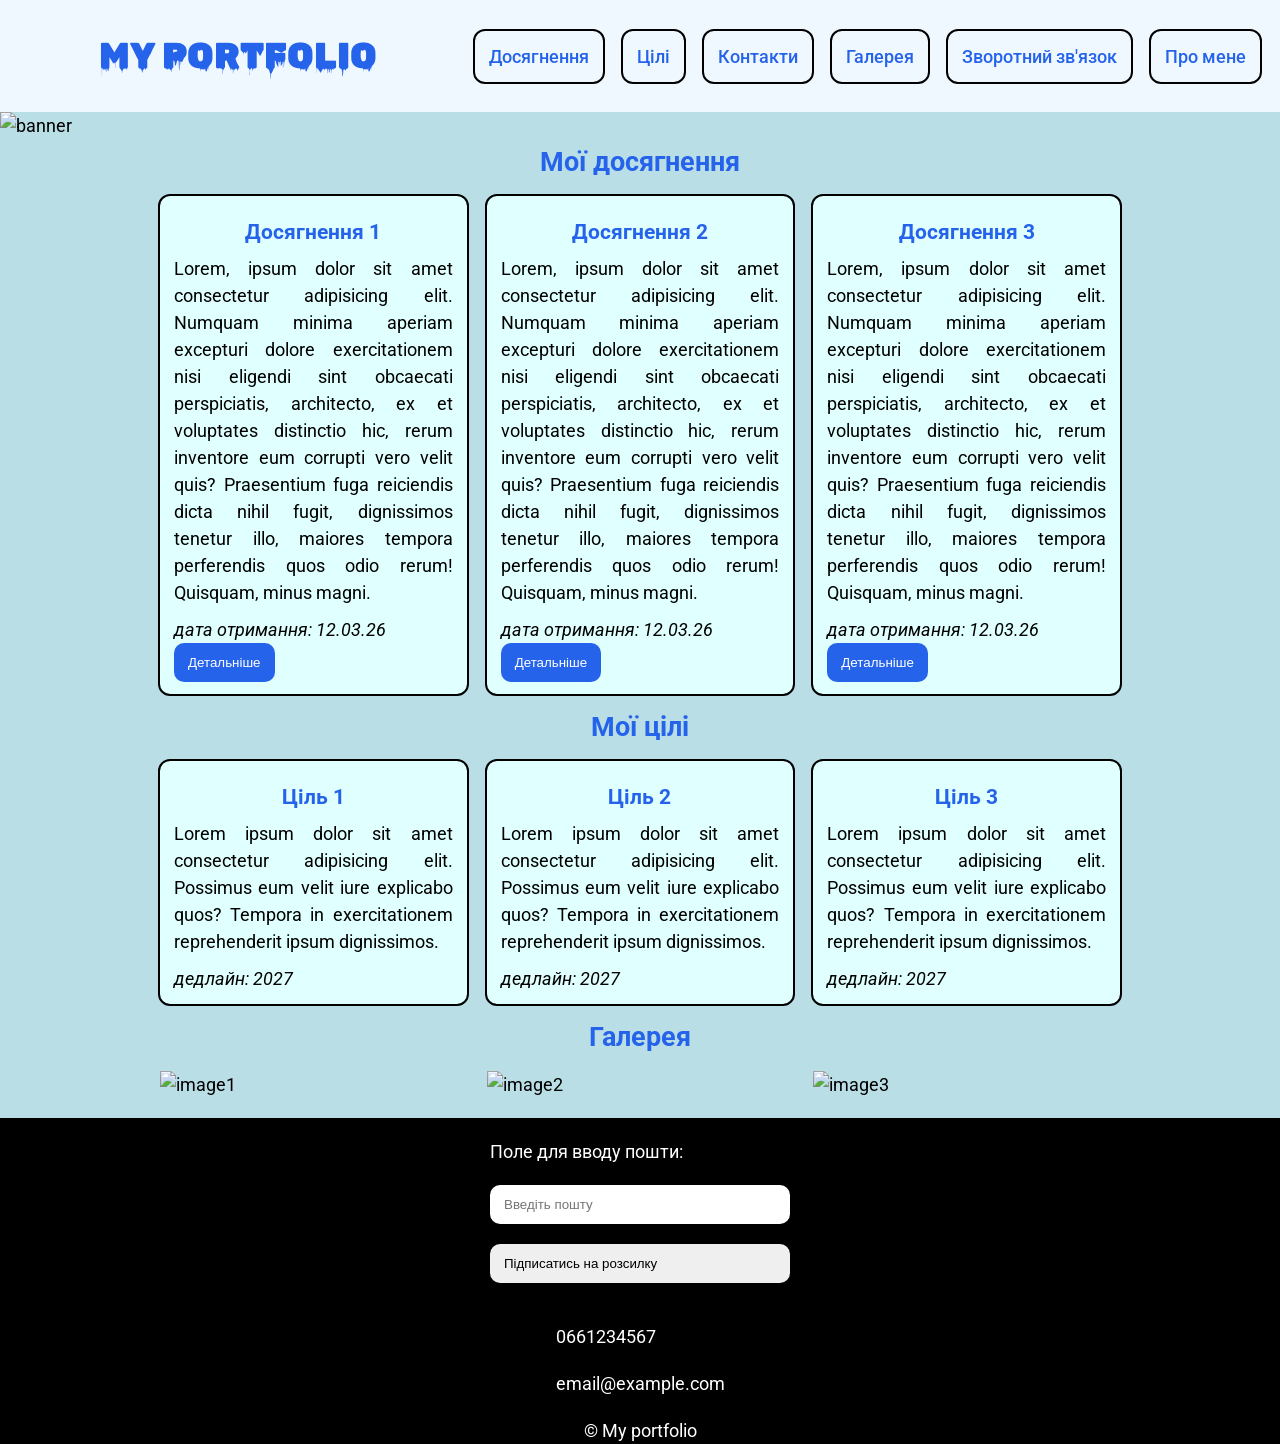
==== commit bff2b9a7: "add grid css" ====
--- a/index.html
+++ b/index.html
@@ -18,6 +18,14 @@
 <body>
   <header class="header">
     <h1 class="text-logo">MY PORTFOLIO</h1>
+
+    <input type="checkbox" id="menu-toggle" class="menu-toggle" hidden />
+    <label for="menu-toggle" class="burger-menu">
+      <span></span>
+      <span></span>
+      <span></span>
+    </label>
+
     <ul class="nav-bar">
       <li class="nav-bar-item">
         <a href="#achievments" class="nav-bar-item-link"> Досягнення </a>
@@ -161,15 +169,6 @@
     </section>
   </main>
 
-  <!-- Бічне меню -->
-  <aside>
-    <h2>Бічне меню</h2>
-    <ul>
-      <li>пункт 1</li>
-      <li>пункт 2</li>
-      <li>пункт 3</li>
-    </ul>
-  </aside>
 
   <footer>
     <!-- форма опитування -->
--- a/assets/css/style.css
+++ b/assets/css/style.css
@@ -55,16 +55,6 @@
   position: relative;
 }
 
-aside {
-  width: 200px;
-  background-color: aliceblue;
-  padding: 12px 14px;
-  position: fixed;
-  left: 0;
-  top: 50%;
-  transform: translateY(-50%);
-}
-
 header {
   background-color: aliceblue;
 }
@@ -155,7 +145,25 @@
   align-items: center;
   gap: 20px;
   padding: 10px 20px;
-}
+  position: relative;
+}
+
+.burger-menu {
+  display: none;
+  flex-direction: column;
+  gap: 5px;
+  cursor: pointer;
+  z-index: 100;
+}
+
+.burger-menu span {
+  width: 30px;
+  height: 3px;
+  background-color: var(--primary-color);
+  border-radius: 2px;
+  transition: all 0.3s ease;
+}
+
 
 .nav-bar {
   display: flex;
@@ -169,16 +177,24 @@
   padding: 12px 14px;
   outline: 2px solid black;
   border-radius: 10px;
-}
+  transition: all 0.3s ease;
+}
+
+.nav-bar-item-link {
+  color: var(--primary-color);
+  font-weight: 500;
+}
+
 
 .nav-bar-item:hover {
   box-shadow: 0px 4px 6px -1px rgba(0, 0, 0, 0.1);
-}
-
-.nav-bar-item-link:hover {
   background-color: var(--primary-color);
-  color: var(--footer-text-color);
-}
+}
+
+.nav-bar-item:hover .nav-bar-item-link {
+  color: var(--footer-text-color) !important;
+}
+
 
 footer {
   display: flex;
@@ -219,11 +235,61 @@
   margin: 0 auto;
 }
 
-@media (max-width: 1000px) {
+@media (max-width: 1200px) {
   section {
     grid-template-columns: 1fr 1fr;
   }
-}
+
+  /* Показуємо іконку бургера (три лінії), яка на десктопі була прихована */
+  .burger-menu {
+    display: flex;
+  }
+
+  /* Стилізація випадаючого меню для мобільних пристроїв */
+  .nav-bar {
+    display: none; /* Ховаємо меню за замовчуванням */
+    position: absolute; /* Позиціонуємо відносно шапки (header) */
+    top: 100%; /* Розміщуємо рівно під шапкою */
+    left: 0;
+    width: 100%; /* Розтягуємо на всю ширину екрана */
+    background-color: aliceblue;
+    flex-direction: column; /* Елементи меню стають один під одним */
+    align-items: stretch; /* Елементи розтягуються на всю ширину */
+    padding: 20px;
+    gap: 10px;
+    box-shadow: 0px 10px 15px -3px rgba(0, 0, 0, 0.1); /* Тінь знизу для ефекту накладання */
+    z-index: 99; /* Щоб меню було поверх іншого контенту */
+  }
+
+  /* ГОЛОВНА ЛОГІКА: якщо чекбокс натиснутий (checked), показуємо список .nav-bar */
+  #menu-toggle:checked~.nav-bar {
+    display: flex;
+  }
+
+  /* Кожен пункт меню на мобільних пристроях займає всю ширину */
+  .nav-bar-item {
+    width: 100%;
+    text-align: center;
+  }
+
+  /* АНІМАЦІЯ ІКОНКИ БУРГЕРА ПРИ ВІДКРИТТІ: */
+
+  /* 1. Верхня лінія повертається на 45 градусів і зміщується, стаючи частиною "X" */
+  #menu-toggle:checked+.burger-menu span:nth-child(1) {
+    transform: rotate(45deg) translate(5px, 5px);
+  }
+
+  /* 2. Середня лінія зникає */
+  #menu-toggle:checked+.burger-menu span:nth-child(2) {
+    opacity: 0;
+  }
+
+  /* 3. Нижня лінія повертається на -45 градусів, завершуючи символ "X" */
+  #menu-toggle:checked+.burger-menu span:nth-child(3) {
+    transform: rotate(-45deg) translate(7px, -7px);
+  }
+}
+
 
 @media (max-width: 600px) {
   section {
@@ -238,7 +304,4 @@
     padding: 6px 7px;
   }
 
-  aside {
-    display: none;
-  }
 }
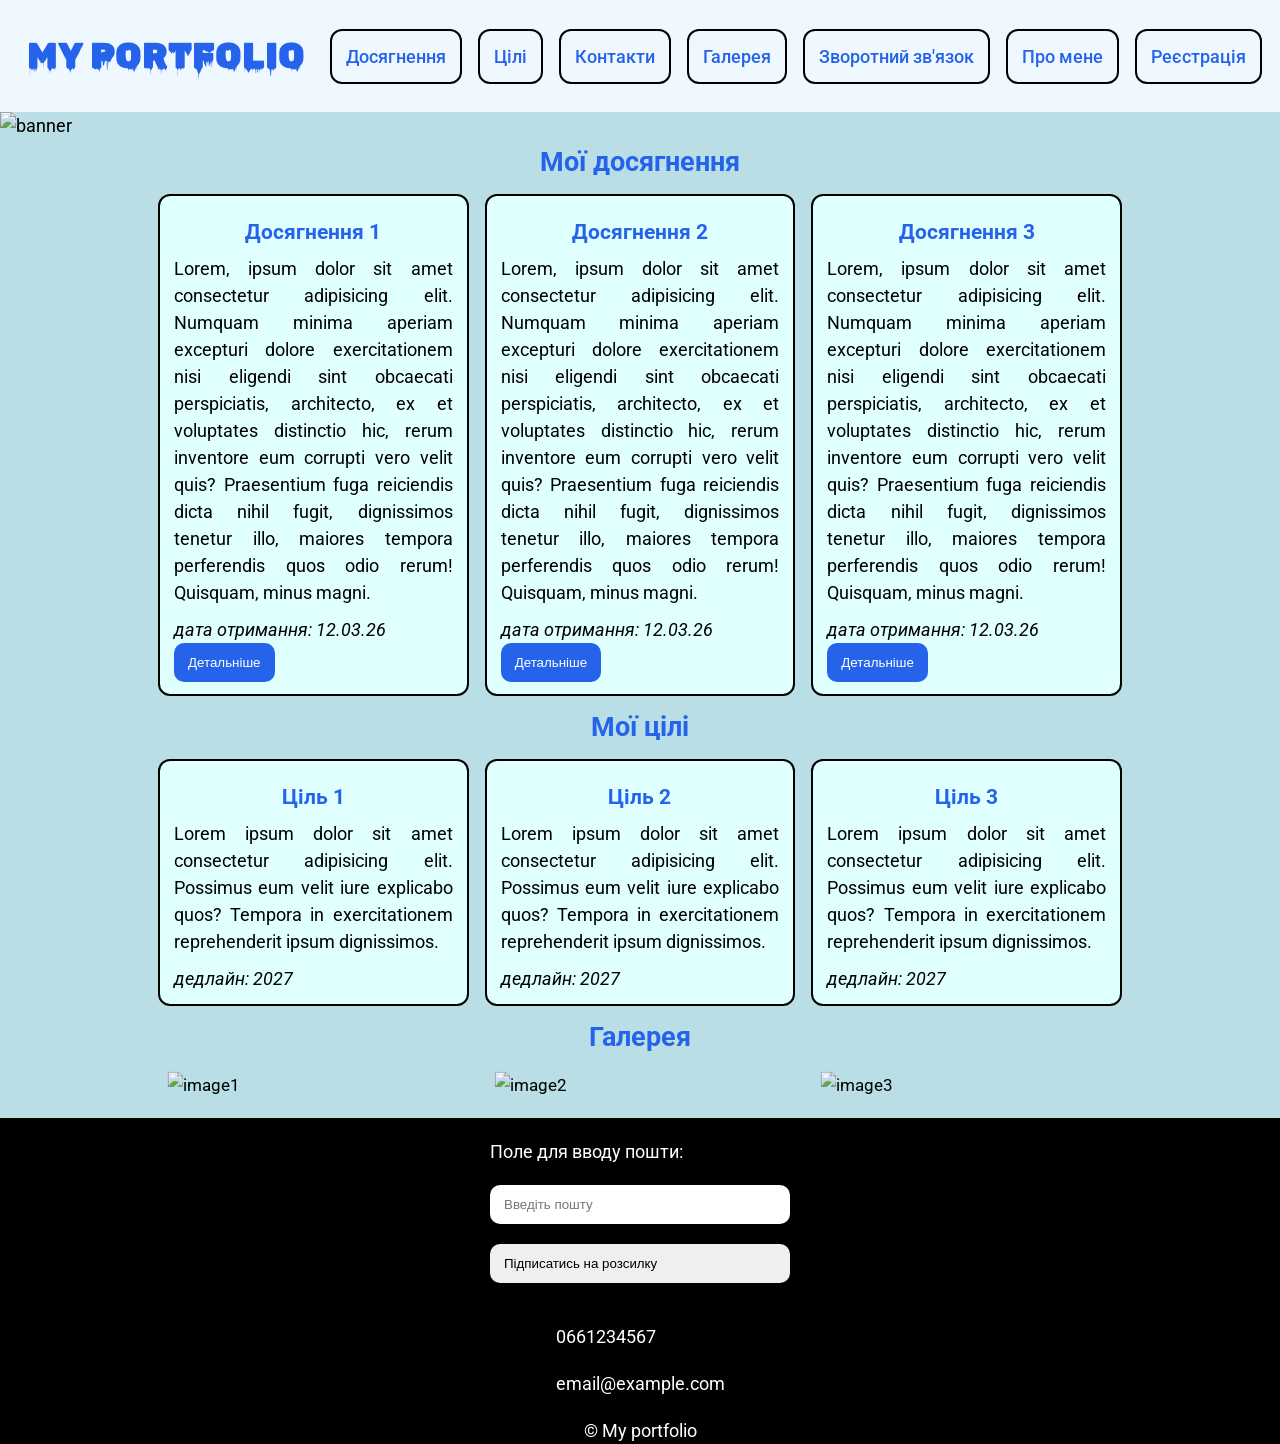
==== commit 760e7637: "lab 6: HTML forms" ====
--- a/index.html
+++ b/index.html
@@ -1,55 +1,58 @@
 <!doctype html>
 <html lang="zxx">
+  <head>
+    <meta charset="UTF-8" />
+    <meta name="viewport" content="width=device-width, initial-scale=1.0" />
+    <title>Моє портфоліо</title>
 
-<head>
-  <meta charset="UTF-8" />
-  <meta name="viewport" content="width=device-width, initial-scale=1.0" />
-  <title>Моє портфоліо</title>
+    <link rel="preconnect" href="https://fonts.googleapis.com" />
+    <link rel="preconnect" href="https://fonts.gstatic.com" crossorigin />
+    <link
+      href="https://fonts.googleapis.com/css2?family=Roboto:ital,wght@0,100..900;1,100..900&family=Rubik+Wet+Paint&display=swap"
+      rel="stylesheet"
+    />
 
-  <link rel="preconnect" href="https://fonts.googleapis.com" />
-  <link rel="preconnect" href="https://fonts.gstatic.com" crossorigin />
-  <link
-    href="https://fonts.googleapis.com/css2?family=Roboto:ital,wght@0,100..900;1,100..900&family=Rubik+Wet+Paint&display=swap"
-    rel="stylesheet" />
+    <link rel="stylesheet" href="./assets/css/style.css" />
+  </head>
 
-  <link rel="stylesheet" href="./assets/css/style.css" />
-</head>
+  <body>
+    <header class="header">
+      <h1 class="text-logo">MY PORTFOLIO</h1>
 
-<body>
-  <header class="header">
-    <h1 class="text-logo">MY PORTFOLIO</h1>
+      <input type="checkbox" id="menu-toggle" class="menu-toggle" hidden />
+      <label for="menu-toggle" class="burger-menu">
+        <span></span>
+        <span></span>
+        <span></span>
+      </label>
 
-    <input type="checkbox" id="menu-toggle" class="menu-toggle" hidden />
-    <label for="menu-toggle" class="burger-menu">
-      <span></span>
-      <span></span>
-      <span></span>
-    </label>
+      <ul class="nav-bar">
+        <li class="nav-bar-item">
+          <a href="#achievments" class="nav-bar-item-link"> Досягнення </a>
+        </li>
+        <li class="nav-bar-item">
+          <a href="#targets" class="nav-bar-item-link">Цілі</a>
+        </li>
+        <li class="nav-bar-item">
+          <a href="#contacts" class="nav-bar-item-link"> Контакти </a>
+        </li>
+        <li class="nav-bar-item">
+          <a href="#gallery" class="nav-bar-item-link"> Галерея </a>
+        </li>
+        <li class="nav-bar-item">
+          <a href="#feedback" class="nav-bar-item-link"> Зворотний зв'язок </a>
+        </li>
+        <li class="nav-bar-item">
+          <a href="#about" class="nav-bar-item-link"> Про мене </a>
+        </li>
+        <li class="nav-bar-item">
+          <a href="./register.html" class="nav-bar-item-link"> Реєстрація </a>
+        </li>
+      </ul>
+    </header>
 
-    <ul class="nav-bar">
-      <li class="nav-bar-item">
-        <a href="#achievments" class="nav-bar-item-link"> Досягнення </a>
-      </li>
-      <li class="nav-bar-item">
-        <a href="#targets" class="nav-bar-item-link">Цілі</a>
-      </li>
-      <li class="nav-bar-item">
-        <a href="#contacts" class="nav-bar-item-link"> Контакти </a>
-      </li>
-      <li class="nav-bar-item">
-        <a href="#gallery" class="nav-bar-item-link"> Галерея </a>
-      </li>
-      <li class="nav-bar-item">
-        <a href="#feedback" class="nav-bar-item-link"> Зворотний зв'язок </a>
-      </li>
-      <li class="nav-bar-item">
-        <a href="#about" class="nav-bar-item-link"> Про мене </a>
-      </li>
-    </ul>
-  </header>
-
-  <div class="banner">
-    <!-- <picture>
+    <div class="banner">
+      <!-- <picture>
           <source
             media="(min-width: 1200px)"
             srcset="https://picsum.photos/1200/300"
@@ -68,123 +71,125 @@
             alt="banner"
           />
         </picture> -->
-    <img src="https://picsum.photos/1200/300" alt="banner" />
-  </div>
+      <img src="https://picsum.photos/1200/300" alt="banner" />
+    </div>
 
-  <main>
-    <!-- Секція 1 мої досягнення -->
-    <h2 class="text-simple-bold">Мої досягнення</h2>
-    <section id="achievments">
-      <article>
-        <h3 class="text-simple-bold">Досягнення 1</h3>
-        <p class="text-block">
-          Lorem, ipsum dolor sit amet consectetur adipisicing elit. Numquam
-          minima aperiam excepturi dolore exercitationem nisi eligendi sint
-          obcaecati perspiciatis, architecto, ex et voluptates distinctio hic,
-          rerum inventore eum corrupti vero velit quis? Praesentium fuga
-          reiciendis dicta nihil fugit, dignissimos tenetur illo, maiores
-          tempora perferendis quos odio rerum! Quisquam, minus magni.
-        </p>
-        <p>
-          <i> дата отримання: 12.03.26 </i>
-        </p>
-        <div>
-          <button type="button">Детальніше</button>
-        </div>
-      </article>
-      <article>
-        <h3 class="text-simple-bold">Досягнення 2</h3>
-        <p class="text-block">
-          Lorem, ipsum dolor sit amet consectetur adipisicing elit. Numquam
-          minima aperiam excepturi dolore exercitationem nisi eligendi sint
-          obcaecati perspiciatis, architecto, ex et voluptates distinctio hic,
-          rerum inventore eum corrupti vero velit quis? Praesentium fuga
-          reiciendis dicta nihil fugit, dignissimos tenetur illo, maiores
-          tempora perferendis quos odio rerum! Quisquam, minus magni.
-        </p>
-        <p>
-          <i> дата отримання: 12.03.26 </i>
-        </p>
-        <div>
-          <button type="button">Детальніше</button>
-        </div>
-      </article>
-      <article>
-        <h3 class="text-simple-bold">Досягнення 3</h3>
-        <p class="text-block">
-          Lorem, ipsum dolor sit amet consectetur adipisicing elit. Numquam
-          minima aperiam excepturi dolore exercitationem nisi eligendi sint
-          obcaecati perspiciatis, architecto, ex et voluptates distinctio hic,
-          rerum inventore eum corrupti vero velit quis? Praesentium fuga
-          reiciendis dicta nihil fugit, dignissimos tenetur illo, maiores
-          tempora perferendis quos odio rerum! Quisquam, minus magni.
-        </p>
-        <p>
-          <i> дата отримання: 12.03.26 </i>
-        </p>
-        <div>
-          <button type="button">Детальніше</button>
-        </div>
-      </article>
-    </section>
+    <main>
+      <!-- Секція 1 мої досягнення -->
+      <h2 class="text-simple-bold">Мої досягнення</h2>
+      <section id="achievments">
+        <article>
+          <h3 class="text-simple-bold">Досягнення 1</h3>
+          <p class="text-block">
+            Lorem, ipsum dolor sit amet consectetur adipisicing elit. Numquam
+            minima aperiam excepturi dolore exercitationem nisi eligendi sint
+            obcaecati perspiciatis, architecto, ex et voluptates distinctio hic,
+            rerum inventore eum corrupti vero velit quis? Praesentium fuga
+            reiciendis dicta nihil fugit, dignissimos tenetur illo, maiores
+            tempora perferendis quos odio rerum! Quisquam, minus magni.
+          </p>
+          <p>
+            <i> дата отримання: 12.03.26 </i>
+          </p>
+          <div>
+            <button type="button">Детальніше</button>
+          </div>
+        </article>
+        <article>
+          <h3 class="text-simple-bold">Досягнення 2</h3>
+          <p class="text-block">
+            Lorem, ipsum dolor sit amet consectetur adipisicing elit. Numquam
+            minima aperiam excepturi dolore exercitationem nisi eligendi sint
+            obcaecati perspiciatis, architecto, ex et voluptates distinctio hic,
+            rerum inventore eum corrupti vero velit quis? Praesentium fuga
+            reiciendis dicta nihil fugit, dignissimos tenetur illo, maiores
+            tempora perferendis quos odio rerum! Quisquam, minus magni.
+          </p>
+          <p>
+            <i> дата отримання: 12.03.26 </i>
+          </p>
+          <div>
+            <button type="button">Детальніше</button>
+          </div>
+        </article>
+        <article>
+          <h3 class="text-simple-bold">Досягнення 3</h3>
+          <p class="text-block">
+            Lorem, ipsum dolor sit amet consectetur adipisicing elit. Numquam
+            minima aperiam excepturi dolore exercitationem nisi eligendi sint
+            obcaecati perspiciatis, architecto, ex et voluptates distinctio hic,
+            rerum inventore eum corrupti vero velit quis? Praesentium fuga
+            reiciendis dicta nihil fugit, dignissimos tenetur illo, maiores
+            tempora perferendis quos odio rerum! Quisquam, minus magni.
+          </p>
+          <p>
+            <i> дата отримання: 12.03.26 </i>
+          </p>
+          <div>
+            <button type="button">Детальніше</button>
+          </div>
+        </article>
+      </section>
 
-    <!-- Секція 2 мої цілі -->
-    <h2 class="text-simple-bold">Мої цілі</h2>
-    <section id="targets">
-      <article>
-        <h3 class="text-simple-bold">Ціль 1</h3>
-        <p class="text-block">
-          Lorem ipsum dolor sit amet consectetur adipisicing elit. Possimus
-          eum velit iure explicabo quos? Tempora in exercitationem
-          reprehenderit ipsum dignissimos.
-        </p>
-        <p><i>дедлайн: 2027</i></p>
-      </article>
-      <article>
-        <h3 class="text-simple-bold">Ціль 2</h3>
-        <p class="text-block">
-          Lorem ipsum dolor sit amet consectetur adipisicing elit. Possimus
-          eum velit iure explicabo quos? Tempora in exercitationem
-          reprehenderit ipsum dignissimos.
-        </p>
-        <p><i>дедлайн: 2027</i></p>
-      </article>
-      <article>
-        <h3 class="text-simple-bold">Ціль 3</h3>
-        <p class="text-block">
-          Lorem ipsum dolor sit amet consectetur adipisicing elit. Possimus
-          eum velit iure explicabo quos? Tempora in exercitationem
-          reprehenderit ipsum dignissimos.
-        </p>
-        <p><i>дедлайн: 2027</i></p>
-      </article>
-    </section>
+      <!-- Секція 2 мої цілі -->
+      <h2 class="text-simple-bold">Мої цілі</h2>
+      <section id="targets">
+        <article>
+          <h3 class="text-simple-bold">Ціль 1</h3>
+          <p class="text-block">
+            Lorem ipsum dolor sit amet consectetur adipisicing elit. Possimus
+            eum velit iure explicabo quos? Tempora in exercitationem
+            reprehenderit ipsum dignissimos.
+          </p>
+          <p><i>дедлайн: 2027</i></p>
+        </article>
+        <article>
+          <h3 class="text-simple-bold">Ціль 2</h3>
+          <p class="text-block">
+            Lorem ipsum dolor sit amet consectetur adipisicing elit. Possimus
+            eum velit iure explicabo quos? Tempora in exercitationem
+            reprehenderit ipsum dignissimos.
+          </p>
+          <p><i>дедлайн: 2027</i></p>
+        </article>
+        <article>
+          <h3 class="text-simple-bold">Ціль 3</h3>
+          <p class="text-block">
+            Lorem ipsum dolor sit amet consectetur adipisicing elit. Possimus
+            eum velit iure explicabo quos? Tempora in exercitationem
+            reprehenderit ipsum dignissimos.
+          </p>
+          <p><i>дедлайн: 2027</i></p>
+        </article>
+      </section>
 
-    <h2 class="text-simple-bold">Галерея</h2>
-    <section id="gallery">
+      <h2 class="text-simple-bold">Галерея</h2>
+      <section id="gallery">
+        <img src="https://picsum.photos/400/400" alt="image1" />
+        <img src="https://picsum.photos/400/400" alt="image2" />
+        <img src="https://picsum.photos/400/400" alt="image3" />
+      </section>
+    </main>
 
-      <img src="https://picsum.photos/400/400" alt="image1" />
-      <img src="https://picsum.photos/400/400" alt="image2" />
-      <img src="https://picsum.photos/400/400" alt="image3" />
-    </section>
-  </main>
+    <footer>
+      <!-- форма опитування -->
+      <form class="footer-form">
+        <label for="email"> Поле для вводу пошти: </label>
+        <input
+          type="email"
+          name="email"
+          id="email"
+          placeholder="Введіть пошту"
+        />
+        <input type="button" value="Підписатись на розсилку" />
+      </form>
 
+      <ul id="contacts">
+        <li>0661234567</li>
+        <li>email@example.com</li>
+      </ul>
 
-  <footer>
-    <!-- форма опитування -->
-    <form class="footer-form">
-      <label for="email"> Поле для вводу пошти: </label>
-      <input type="email" name="email" id="email" placeholder="Введіть пошту" />
-      <input type="button" value="Підписатись на розсилку" />
-    </form>
-
-    <ul id="contacts">
-      <li>0661234567</li>
-      <li>email@example.com</li>
-    </ul>
-
-    <p class="copy">&copy; My portfolio</p>
-  </footer>
-</body>
-
-</html>+      <p class="copy">&copy; My portfolio</p>
+    </footer>
+  </body>
+</html>
--- a/assets/css/style.css
+++ b/assets/css/style.css
@@ -235,6 +235,20 @@
   margin: 0 auto;
 }
 
+#gallery img {
+  width: 100%;
+  transform: scale(0.95);
+  object-fit: cover;
+}
+
+#gallery img:hover {
+  transform: scale(1.0);
+  transition: all 0.5s ease;
+  box-shadow: 5px 10px 8px 0px #301111;
+}
+
+
+
 @media (max-width: 1200px) {
   section {
     grid-template-columns: 1fr 1fr;
@@ -247,18 +261,26 @@
 
   /* Стилізація випадаючого меню для мобільних пристроїв */
   .nav-bar {
-    display: none; /* Ховаємо меню за замовчуванням */
-    position: absolute; /* Позиціонуємо відносно шапки (header) */
-    top: 100%; /* Розміщуємо рівно під шапкою */
+    display: none;
+    /* Ховаємо меню за замовчуванням */
+    position: absolute;
+    /* Позиціонуємо відносно шапки (header) */
+    top: 100%;
+    /* Розміщуємо рівно під шапкою */
     left: 0;
-    width: 100%; /* Розтягуємо на всю ширину екрана */
+    width: 100%;
+    /* Розтягуємо на всю ширину екрана */
     background-color: aliceblue;
-    flex-direction: column; /* Елементи меню стають один під одним */
-    align-items: stretch; /* Елементи розтягуються на всю ширину */
+    flex-direction: column;
+    /* Елементи меню стають один під одним */
+    align-items: stretch;
+    /* Елементи розтягуються на всю ширину */
     padding: 20px;
     gap: 10px;
-    box-shadow: 0px 10px 15px -3px rgba(0, 0, 0, 0.1); /* Тінь знизу для ефекту накладання */
-    z-index: 99; /* Щоб меню було поверх іншого контенту */
+    box-shadow: 0px 10px 15px -3px rgba(0, 0, 0, 0.1);
+    /* Тінь знизу для ефекту накладання */
+    z-index: 99;
+    /* Щоб меню було поверх іншого контенту */
   }
 
   /* ГОЛОВНА ЛОГІКА: якщо чекбокс натиснутий (checked), показуємо список .nav-bar */
